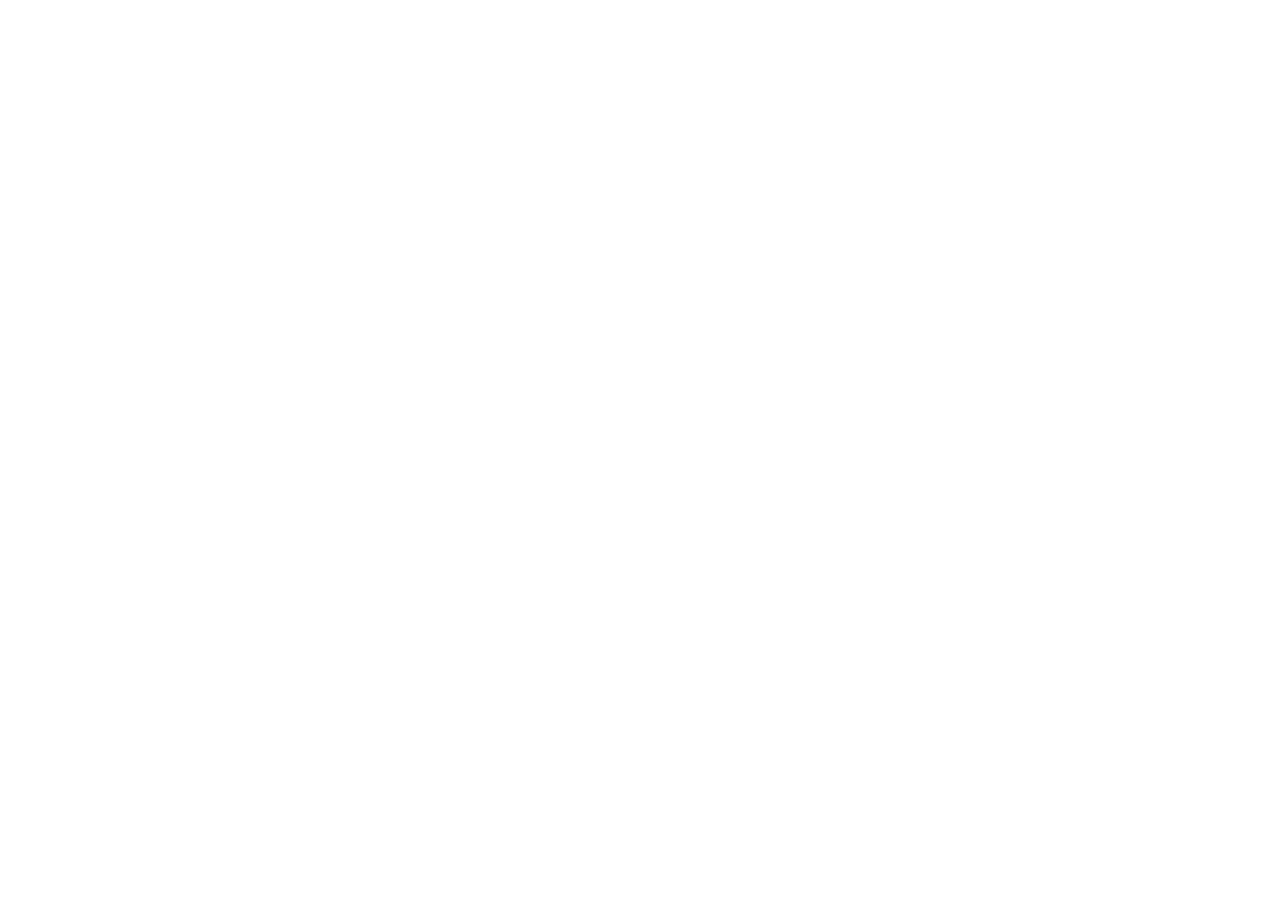
==== login.html @ c864e6f2 "初始化项目" ====
<!DOCTYPE html>
<html lang="en">

<head>
    <meta charset="UTF-8">
    <meta http-equiv="X-UA-Compatible" content="IE=edge">
    <meta name="viewport" content="width=device-width, initial-scale=1.0">
    <title>Document</title>
</head>

<body>

</body>

</html>
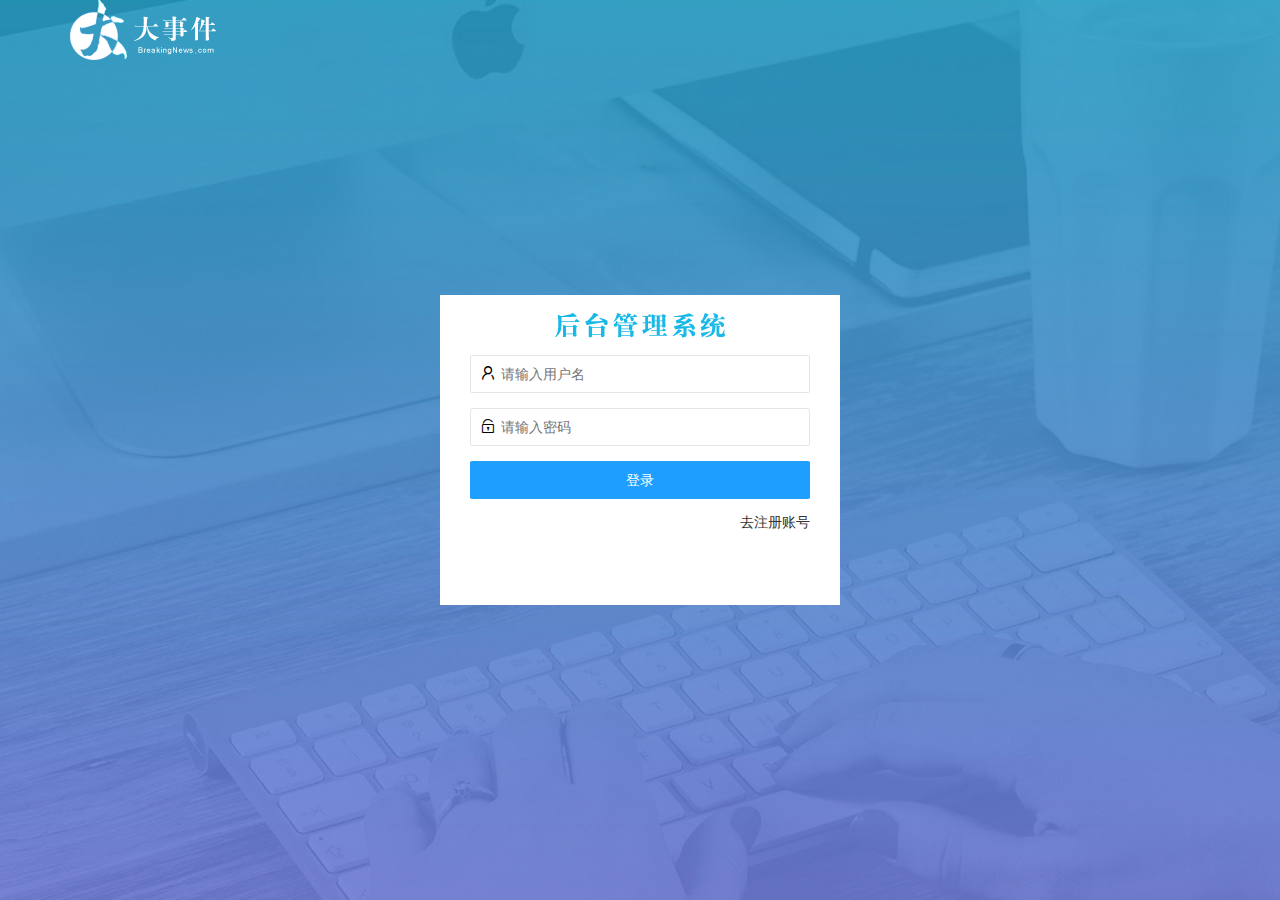
==== commit 35094e8b: "完成了登录和注册的开发" ====
--- a/login.html
+++ b/login.html
@@ -6,10 +6,82 @@
     <meta http-equiv="X-UA-Compatible" content="IE=edge">
     <meta name="viewport" content="width=device-width, initial-scale=1.0">
     <title>Document</title>
+
+    <link rel="stylesheet" href="/assets/lib/layui/css/layui.css">
+    <link rel="stylesheet" href="/assets/css/login.css">
 </head>
 
 <body>
+    <!-- logo区域开始 -->
+    <div class="layui-main">
+        <img src="/assets/images/logo.png" alt="">
+    </div>
+    <!-- logo区域结束 -->
+    <!-- 注册登录区域开始 -->
+    <div class="loginAndReg">
+        <div class="title-box"></div>
+        <!-- 登录的盒子 -->
+        <div class="login-box">
+            <form class="layui-form" id="form_login">
+                <!-- 用户名 -->
+                <div class="layui-form-item">
+                    <i class="layui-icon layui-icon-username"></i>
+                    <input type="text" name="username" required lay-verify="required" placeholder="请输入用户名" autocomplete="off" class="layui-input">
+                </div>
+                <!-- 密码 -->
+                <div class="layui-form-item">
+                    <i class="layui-icon layui-icon-password"></i>
+                    <input type="password" name="password" required lay-verify="required|pw" placeholder="请输入密码" autocomplete="off" class="layui-input">
+                </div>
+                <!-- 登录按钮 -->
+                <div class="layui-form-item">
 
+                    <button class="layui-btn layui-btn-fluid layui-btn-normal" lay-submit>登录</button>
+                </div>
+                <div class="layui-form-item links">
+                    <a href="javasript:;" id="link_reg">去注册账号</a>
+                </div>
+            </form>
+
+        </div>
+        <!-- 注册的盒子 -->
+        <div class="reg-box">
+            <form class="layui-form" id="form_reg">
+                <!-- 用户名 -->
+                <div class="layui-form-item">
+                    <i class="layui-icon layui-icon-username"></i>
+                    <input type="text" name="username" required lay-verify="required|username" placeholder="请输入用户名" autocomplete="off" class="layui-input">
+                </div>
+                <!-- 密码 -->
+                <div class="layui-form-item">
+                    <i class="layui-icon layui-icon-password"></i>
+                    <input type="password" name="password" required lay-verify="required|pw" placeholder="请输入密码" autocomplete="off" class="layui-input">
+                </div>
+                <!-- 确认密码 -->
+                <div class="layui-form-item">
+                    <i class="layui-icon layui-icon-password"></i>
+                    <input type="password" name="repassword" required lay-verify="required|pw|repw" placeholder="请再次输入密码" autocomplete="off" class="layui-input">
+                </div>
+                <!-- 注册按钮 -->
+                <div class="layui-form-item">
+
+                    <button class="layui-btn layui-btn-fluid layui-btn-normal" lay-submit>注册</button>
+                </div>
+                <div class="layui-form-item links">
+                    <a href="javasript:;" id="link_login">去登录</a>
+                </div>
+            </form>
+
+        </div>
+    </div>
+    <!-- 注册登录区域结束 -->
+    <!-- 导入layui的js文件 -->
+    <script src="/assets/lib/layui/layui.all.js"></script>
+    <!-- 导入jquery -->
+    <script src="/assets/lib/jquery.js"></script>
+    <!-- 导入自己的javasript -->
+    <script src="/assets/js/login.js"></script>
+    <script src="/assets/js/baseAPI.js"></script>
 </body>
 
 </html>--- a/assets/lib/layui/css/layui.css
+++ b/assets/lib/layui/css/layui.css
@@ -0,0 +1,2 @@
+/** layui-v2.5.5 MIT License By https://www.layui.com */
+ .layui-inline,img{display:inline-block;vertical-align:middle}h1,h2,h3,h4,h5,h6{font-weight:400}.layui-edge,.layui-header,.layui-inline,.layui-main{position:relative}.layui-body,.layui-edge,.layui-elip{overflow:hidden}.layui-btn,.layui-edge,.layui-inline,img{vertical-align:middle}.layui-btn,.layui-disabled,.layui-icon,.layui-unselect{-moz-user-select:none;-webkit-user-select:none;-ms-user-select:none}.layui-elip,.layui-form-checkbox span,.layui-form-pane .layui-form-label{text-overflow:ellipsis;white-space:nowrap}.layui-breadcrumb,.layui-tree-btnGroup{visibility:hidden}blockquote,body,button,dd,div,dl,dt,form,h1,h2,h3,h4,h5,h6,input,li,ol,p,pre,td,textarea,th,ul{margin:0;padding:0;-webkit-tap-highlight-color:rgba(0,0,0,0)}a:active,a:hover{outline:0}img{border:none}li{list-style:none}table{border-collapse:collapse;border-spacing:0}h4,h5,h6{font-size:100%}button,input,optgroup,option,select,textarea{font-family:inherit;font-size:inherit;font-style:inherit;font-weight:inherit;outline:0}pre{white-space:pre-wrap;white-space:-moz-pre-wrap;white-space:-pre-wrap;white-space:-o-pre-wrap;word-wrap:break-word}body{line-height:24px;font:14px Helvetica Neue,Helvetica,PingFang SC,Tahoma,Arial,sans-serif}hr{height:1px;margin:10px 0;border:0;clear:both}a{color:#333;text-decoration:none}a:hover{color:#777}a cite{font-style:normal;*cursor:pointer}.layui-border-box,.layui-border-box *{box-sizing:border-box}.layui-box,.layui-box *{box-sizing:content-box}.layui-clear{clear:both;*zoom:1}.layui-clear:after{content:'\20';clear:both;*zoom:1;display:block;height:0}.layui-inline{*display:inline;*zoom:1}.layui-edge{display:inline-block;width:0;height:0;border-width:6px;border-style:dashed;border-color:transparent}.layui-edge-top{top:-4px;border-bottom-color:#999;border-bottom-style:solid}.layui-edge-right{border-left-color:#999;border-left-style:solid}.layui-edge-bottom{top:2px;border-top-color:#999;border-top-style:solid}.layui-edge-left{border-right-color:#999;border-right-style:solid}.layui-disabled,.layui-disabled:hover{color:#d2d2d2!important;cursor:not-allowed!important}.layui-circle{border-radius:100%}.layui-show{display:block!important}.layui-hide{display:none!important}@font-face{font-family:layui-icon;src:url(../font/iconfont.eot?v=250);src:url(../font/iconfont.eot?v=250#iefix) format('embedded-opentype'),url(../font/iconfont.woff2?v=250) format('woff2'),url(../font/iconfont.woff?v=250) format('woff'),url(../font/iconfont.ttf?v=250) format('truetype'),url(../font/iconfont.svg?v=250#layui-icon) format('svg')}.layui-icon{font-family:layui-icon!important;font-size:16px;font-style:normal;-webkit-font-smoothing:antialiased;-moz-osx-font-smoothing:grayscale}.layui-icon-reply-fill:before{content:"\e611"}.layui-icon-set-fill:before{content:"\e614"}.layui-icon-menu-fill:before{content:"\e60f"}.layui-icon-search:before{content:"\e615"}.layui-icon-share:before{content:"\e641"}.layui-icon-set-sm:before{content:"\e620"}.layui-icon-engine:before{content:"\e628"}.layui-icon-close:before{content:"\1006"}.layui-icon-close-fill:before{content:"\1007"}.layui-icon-chart-screen:before{content:"\e629"}.layui-icon-star:before{content:"\e600"}.layui-icon-circle-dot:before{content:"\e617"}.layui-icon-chat:before{content:"\e606"}.layui-icon-release:before{content:"\e609"}.layui-icon-list:before{content:"\e60a"}.layui-icon-chart:before{content:"\e62c"}.layui-icon-ok-circle:before{content:"\1005"}.layui-icon-layim-theme:before{content:"\e61b"}.layui-icon-table:before{content:"\e62d"}.layui-icon-right:before{content:"\e602"}.layui-icon-left:before{content:"\e603"}.layui-icon-cart-simple:before{content:"\e698"}.layui-icon-face-cry:before{content:"\e69c"}.layui-icon-face-smile:before{content:"\e6af"}.layui-icon-survey:before{content:"\e6b2"}.layui-icon-tree:before{content:"\e62e"}.layui-icon-upload-circle:before{content:"\e62f"}.layui-icon-add-circle:before{content:"\e61f"}.layui-icon-download-circle:before{content:"\e601"}.layui-icon-templeate-1:before{content:"\e630"}.layui-icon-util:before{content:"\e631"}.layui-icon-face-surprised:before{content:"\e664"}.layui-icon-edit:before{content:"\e642"}.layui-icon-speaker:before{content:"\e645"}.layui-icon-down:before{content:"\e61a"}.layui-icon-file:before{content:"\e621"}.layui-icon-layouts:before{content:"\e632"}.layui-icon-rate-half:before{content:"\e6c9"}.layui-icon-add-circle-fine:before{content:"\e608"}.layui-icon-prev-circle:before{content:"\e633"}.layui-icon-read:before{content:"\e705"}.layui-icon-404:before{content:"\e61c"}.layui-icon-carousel:before{content:"\e634"}.layui-icon-help:before{content:"\e607"}.layui-icon-code-circle:before{content:"\e635"}.layui-icon-water:before{content:"\e636"}.layui-icon-username:before{content:"\e66f"}.layui-icon-find-fill:before{content:"\e670"}.layui-icon-about:before{content:"\e60b"}.layui-icon-location:before{content:"\e715"}.layui-icon-up:before{content:"\e619"}.layui-icon-pause:before{content:"\e651"}.layui-icon-date:before{content:"\e637"}.layui-icon-layim-uploadfile:before{content:"\e61d"}.layui-icon-delete:before{content:"\e640"}.layui-icon-play:before{content:"\e652"}.layui-icon-top:before{content:"\e604"}.layui-icon-friends:before{content:"\e612"}.layui-icon-refresh-3:before{content:"\e9aa"}.layui-icon-ok:before{content:"\e605"}.layui-icon-layer:before{content:"\e638"}.layui-icon-face-smile-fine:before{content:"\e60c"}.layui-icon-dollar:before{content:"\e659"}.layui-icon-group:before{content:"\e613"}.layui-icon-layim-download:before{content:"\e61e"}.layui-icon-picture-fine:before{content:"\e60d"}.layui-icon-link:before{content:"\e64c"}.layui-icon-diamond:before{content:"\e735"}.layui-icon-log:before{content:"\e60e"}.layui-icon-rate-solid:before{content:"\e67a"}.layui-icon-fonts-del:before{content:"\e64f"}.layui-icon-unlink:before{content:"\e64d"}.layui-icon-fonts-clear:before{content:"\e639"}.layui-icon-triangle-r:before{content:"\e623"}.layui-icon-circle:before{content:"\e63f"}.layui-icon-radio:before{content:"\e643"}.layui-icon-align-center:before{content:"\e647"}.layui-icon-align-right:before{content:"\e648"}.layui-icon-align-left:before{content:"\e649"}.layui-icon-loading-1:before{content:"\e63e"}.layui-icon-return:before{content:"\e65c"}.layui-icon-fonts-strong:before{content:"\e62b"}.layui-icon-upload:before{content:"\e67c"}.layui-icon-dialogue:before{content:"\e63a"}.layui-icon-video:before{content:"\e6ed"}.layui-icon-headset:before{content:"\e6fc"}.layui-icon-cellphone-fine:before{content:"\e63b"}.layui-icon-add-1:before{content:"\e654"}.layui-icon-face-smile-b:before{content:"\e650"}.layui-icon-fonts-html:before{content:"\e64b"}.layui-icon-form:before{content:"\e63c"}.layui-icon-cart:before{content:"\e657"}.layui-icon-camera-fill:before{content:"\e65d"}.layui-icon-tabs:before{content:"\e62a"}.layui-icon-fonts-code:before{content:"\e64e"}.layui-icon-fire:before{content:"\e756"}.layui-icon-set:before{content:"\e716"}.layui-icon-fonts-u:before{content:"\e646"}.layui-icon-triangle-d:before{content:"\e625"}.layui-icon-tips:before{content:"\e702"}.layui-icon-picture:before{content:"\e64a"}.layui-icon-more-vertical:before{content:"\e671"}.layui-icon-flag:before{content:"\e66c"}.layui-icon-loading:before{content:"\e63d"}.layui-icon-fonts-i:before{content:"\e644"}.layui-icon-refresh-1:before{content:"\e666"}.layui-icon-rmb:before{content:"\e65e"}.layui-icon-home:before{content:"\e68e"}.layui-icon-user:before{content:"\e770"}.layui-icon-notice:before{content:"\e667"}.layui-icon-login-weibo:before{content:"\e675"}.layui-icon-voice:before{content:"\e688"}.layui-icon-upload-drag:before{content:"\e681"}.layui-icon-login-qq:before{content:"\e676"}.layui-icon-snowflake:before{content:"\e6b1"}.layui-icon-file-b:before{content:"\e655"}.layui-icon-template:before{content:"\e663"}.layui-icon-auz:before{content:"\e672"}.layui-icon-console:before{content:"\e665"}.layui-icon-app:before{content:"\e653"}.layui-icon-prev:before{content:"\e65a"}.layui-icon-website:before{content:"\e7ae"}.layui-icon-next:before{content:"\e65b"}.layui-icon-component:before{content:"\e857"}.layui-icon-more:before{content:"\e65f"}.layui-icon-login-wechat:before{content:"\e677"}.layui-icon-shrink-right:before{content:"\e668"}.layui-icon-spread-left:before{content:"\e66b"}.layui-icon-camera:before{content:"\e660"}.layui-icon-note:before{content:"\e66e"}.layui-icon-refresh:before{content:"\e669"}.layui-icon-female:before{content:"\e661"}.layui-icon-male:before{content:"\e662"}.layui-icon-password:before{content:"\e673"}.layui-icon-senior:before{content:"\e674"}.layui-icon-theme:before{content:"\e66a"}.layui-icon-tread:before{content:"\e6c5"}.layui-icon-praise:before{content:"\e6c6"}.layui-icon-star-fill:before{content:"\e658"}.layui-icon-rate:before{content:"\e67b"}.layui-icon-template-1:before{content:"\e656"}.layui-icon-vercode:before{content:"\e679"}.layui-icon-cellphone:before{content:"\e678"}.layui-icon-screen-full:before{content:"\e622"}.layui-icon-screen-restore:before{content:"\e758"}.layui-icon-cols:before{content:"\e610"}.layui-icon-export:before{content:"\e67d"}.layui-icon-print:before{content:"\e66d"}.layui-icon-slider:before{content:"\e714"}.layui-icon-addition:before{content:"\e624"}.layui-icon-subtraction:before{content:"\e67e"}.layui-icon-service:before{content:"\e626"}.layui-icon-transfer:before{content:"\e691"}.layui-main{width:1140px;margin:0 auto}.layui-header{z-index:1000;height:60px}.layui-header a:hover{transition:all .5s;-webkit-transition:all .5s}.layui-side{position:fixed;left:0;top:0;bottom:0;z-index:999;width:200px;overflow-x:hidden}.layui-side-scroll{position:relative;width:220px;height:100%;overflow-x:hidden}.layui-body{position:absolute;left:200px;right:0;top:0;bottom:0;z-index:998;width:auto;overflow-y:auto;box-sizing:border-box}.layui-layout-body{overflow:hidden}.layui-layout-admin .layui-header{background-color:#23262E}.layui-layout-admin .layui-side{top:60px;width:200px;overflow-x:hidden}.layui-layout-admin .layui-body{position:fixed;top:60px;bottom:44px}.layui-layout-admin .layui-main{width:auto;margin:0 15px}.layui-layout-admin .layui-footer{position:fixed;left:200px;right:0;bottom:0;height:44px;line-height:44px;padding:0 15px;background-color:#eee}.layui-layout-admin .layui-logo{position:absolute;left:0;top:0;width:200px;height:100%;line-height:60px;text-align:center;color:#009688;font-size:16px}.layui-layout-admin .layui-header .layui-nav{background:0 0}.layui-layout-left{position:absolute!important;left:200px;top:0}.layui-layout-right{position:absolute!important;right:0;top:0}.layui-container{position:relative;margin:0 auto;padding:0 15px;box-sizing:border-box}.layui-fluid{position:relative;margin:0 auto;padding:0 15px}.layui-row:after,.layui-row:before{content:'';display:block;clear:both}.layui-col-lg1,.layui-col-lg10,.layui-col-lg11,.layui-col-lg12,.layui-col-lg2,.layui-col-lg3,.layui-col-lg4,.layui-col-lg5,.layui-col-lg6,.layui-col-lg7,.layui-col-lg8,.layui-col-lg9,.layui-col-md1,.layui-col-md10,.layui-col-md11,.layui-col-md12,.layui-col-md2,.layui-col-md3,.layui-col-md4,.layui-col-md5,.layui-col-md6,.layui-col-md7,.layui-col-md8,.layui-col-md9,.layui-col-sm1,.layui-col-sm10,.layui-col-sm11,.layui-col-sm12,.layui-col-sm2,.layui-col-sm3,.layui-col-sm4,.layui-col-sm5,.layui-col-sm6,.layui-col-sm7,.layui-col-sm8,.layui-col-sm9,.layui-col-xs1,.layui-col-xs10,.layui-col-xs11,.layui-col-xs12,.layui-col-xs2,.layui-col-xs3,.layui-col-xs4,.layui-col-xs5,.layui-col-xs6,.layui-col-xs7,.layui-col-xs8,.layui-col-xs9{position:relative;display:block;box-sizing:border-box}.layui-col-xs1,.layui-col-xs10,.layui-col-xs11,.layui-col-xs12,.layui-col-xs2,.layui-col-xs3,.layui-col-xs4,.layui-col-xs5,.layui-col-xs6,.layui-col-xs7,.layui-col-xs8,.layui-col-xs9{float:left}.layui-col-xs1{width:8.33333333%}.layui-col-xs2{width:16.66666667%}.layui-col-xs3{width:25%}.layui-col-xs4{width:33.33333333%}.layui-col-xs5{width:41.66666667%}.layui-col-xs6{width:50%}.layui-col-xs7{width:58.33333333%}.layui-col-xs8{width:66.66666667%}.layui-col-xs9{width:75%}.layui-col-xs10{width:83.33333333%}.layui-col-xs11{width:91.66666667%}.layui-col-xs12{width:100%}.layui-col-xs-offset1{margin-left:8.33333333%}.layui-col-xs-offset2{margin-left:16.66666667%}.layui-col-xs-offset3{margin-left:25%}.layui-col-xs-offset4{margin-left:33.33333333%}.layui-col-xs-offset5{margin-left:41.66666667%}.layui-col-xs-offset6{margin-left:50%}.layui-col-xs-offset7{margin-left:58.33333333%}.layui-col-xs-offset8{margin-left:66.66666667%}.layui-col-xs-offset9{margin-left:75%}.layui-col-xs-offset10{margin-left:83.33333333%}.layui-col-xs-offset11{margin-left:91.66666667%}.layui-col-xs-offset12{margin-left:100%}@media screen and (max-width:768px){.layui-hide-xs{display:none!important}.layui-show-xs-block{display:block!important}.layui-show-xs-inline{display:inline!important}.layui-show-xs-inline-block{display:inline-block!important}}@media screen and (min-width:768px){.layui-container{width:750px}.layui-hide-sm{display:none!important}.layui-show-sm-block{display:block!important}.layui-show-sm-inline{display:inline!important}.layui-show-sm-inline-block{display:inline-block!important}.layui-col-sm1,.layui-col-sm10,.layui-col-sm11,.layui-col-sm12,.layui-col-sm2,.layui-col-sm3,.layui-col-sm4,.layui-col-sm5,.layui-col-sm6,.layui-col-sm7,.layui-col-sm8,.layui-col-sm9{float:left}.layui-col-sm1{width:8.33333333%}.layui-col-sm2{width:16.66666667%}.layui-col-sm3{width:25%}.layui-col-sm4{width:33.33333333%}.layui-col-sm5{width:41.66666667%}.layui-col-sm6{width:50%}.layui-col-sm7{width:58.33333333%}.layui-col-sm8{width:66.66666667%}.layui-col-sm9{width:75%}.layui-col-sm10{width:83.33333333%}.layui-col-sm11{width:91.66666667%}.layui-col-sm12{width:100%}.layui-col-sm-offset1{margin-left:8.33333333%}.layui-col-sm-offset2{margin-left:16.66666667%}.layui-col-sm-offset3{margin-left:25%}.layui-col-sm-offset4{margin-left:33.33333333%}.layui-col-sm-offset5{margin-left:41.66666667%}.layui-col-sm-offset6{margin-left:50%}.layui-col-sm-offset7{margin-left:58.33333333%}.layui-col-sm-offset8{margin-left:66.66666667%}.layui-col-sm-offset9{margin-left:75%}.layui-col-sm-offset10{margin-left:83.33333333%}.layui-col-sm-offset11{margin-left:91.66666667%}.layui-col-sm-offset12{margin-left:100%}}@media screen and (min-width:992px){.layui-container{width:970px}.layui-hide-md{display:none!important}.layui-show-md-block{display:block!important}.layui-show-md-inline{display:inline!important}.layui-show-md-inline-block{display:inline-block!important}.layui-col-md1,.layui-col-md10,.layui-col-md11,.layui-col-md12,.layui-col-md2,.layui-col-md3,.layui-col-md4,.layui-col-md5,.layui-col-md6,.layui-col-md7,.layui-col-md8,.layui-col-md9{float:left}.layui-col-md1{width:8.33333333%}.layui-col-md2{width:16.66666667%}.layui-col-md3{width:25%}.layui-col-md4{width:33.33333333%}.layui-col-md5{width:41.66666667%}.layui-col-md6{width:50%}.layui-col-md7{width:58.33333333%}.layui-col-md8{width:66.66666667%}.layui-col-md9{width:75%}.layui-col-md10{width:83.33333333%}.layui-col-md11{width:91.66666667%}.layui-col-md12{width:100%}.layui-col-md-offset1{margin-left:8.33333333%}.layui-col-md-offset2{margin-left:16.66666667%}.layui-col-md-offset3{margin-left:25%}.layui-col-md-offset4{margin-left:33.33333333%}.layui-col-md-offset5{margin-left:41.66666667%}.layui-col-md-offset6{margin-left:50%}.layui-col-md-offset7{margin-left:58.33333333%}.layui-col-md-offset8{margin-left:66.66666667%}.layui-col-md-offset9{margin-left:75%}.layui-col-md-offset10{margin-left:83.33333333%}.layui-col-md-offset11{margin-left:91.66666667%}.layui-col-md-offset12{margin-left:100%}}@media screen and (min-width:1200px){.layui-container{width:1170px}.layui-hide-lg{display:none!important}.layui-show-lg-block{display:block!important}.layui-show-lg-inline{display:inline!important}.layui-show-lg-inline-block{display:inline-block!important}.layui-col-lg1,.layui-col-lg10,.layui-col-lg11,.layui-col-lg12,.layui-col-lg2,.layui-col-lg3,.layui-col-lg4,.layui-col-lg5,.layui-col-lg6,.layui-col-lg7,.layui-col-lg8,.layui-col-lg9{float:left}.layui-col-lg1{width:8.33333333%}.layui-col-lg2{width:16.66666667%}.layui-col-lg3{width:25%}.layui-col-lg4{width:33.33333333%}.layui-col-lg5{width:41.66666667%}.layui-col-lg6{width:50%}.layui-col-lg7{width:58.33333333%}.layui-col-lg8{width:66.66666667%}.layui-col-lg9{width:75%}.layui-col-lg10{width:83.33333333%}.layui-col-lg11{width:91.66666667%}.layui-col-lg12{width:100%}.layui-col-lg-offset1{margin-left:8.33333333%}.layui-col-lg-offset2{margin-left:16.66666667%}.layui-col-lg-offset3{margin-left:25%}.layui-col-lg-offset4{margin-left:33.33333333%}.layui-col-lg-offset5{margin-left:41.66666667%}.layui-col-lg-offset6{margin-left:50%}.layui-col-lg-offset7{margin-left:58.33333333%}.layui-col-lg-offset8{margin-left:66.66666667%}.layui-col-lg-offset9{margin-left:75%}.layui-col-lg-offset10{margin-left:83.33333333%}.layui-col-lg-offset11{margin-left:91.66666667%}.layui-col-lg-offset12{margin-left:100%}}.layui-col-space1{margin:-.5px}.layui-col-space1>*{padding:.5px}.layui-col-space3{margin:-1.5px}.layui-col-space3>*{padding:1.5px}.layui-col-space5{margin:-2.5px}.layui-col-space5>*{padding:2.5px}.layui-col-space8{margin:-3.5px}.layui-col-space8>*{padding:3.5px}.layui-col-space10{margin:-5px}.layui-col-space10>*{padding:5px}.layui-col-space12{margin:-6px}.layui-col-space12>*{padding:6px}.layui-col-space15{margin:-7.5px}.layui-col-space15>*{padding:7.5px}.layui-col-space18{margin:-9px}.layui-col-space18>*{padding:9px}.layui-col-space20{margin:-10px}.layui-col-space20>*{padding:10px}.layui-col-space22{margin:-11px}.layui-col-space22>*{padding:11px}.layui-col-space25{margin:-12.5px}.layui-col-space25>*{padding:12.5px}.layui-col-space30{margin:-15px}.layui-col-space30>*{padding:15px}.layui-btn,.layui-input,.layui-select,.layui-textarea,.layui-upload-button{outline:0;-webkit-appearance:none;transition:all .3s;-webkit-transition:all .3s;box-sizing:border-box}.layui-elem-quote{margin-bottom:10px;padding:15px;line-height:22px;border-left:5px solid #009688;border-radius:0 2px 2px 0;background-color:#f2f2f2}.layui-quote-nm{border-style:solid;border-width:1px 1px 1px 5px;background:0 0}.layui-elem-field{margin-bottom:10px;padding:0;border-width:1px;border-style:solid}.layui-elem-field legend{margin-left:20px;padding:0 10px;font-size:20px;font-weight:300}.layui-field-title{margin:10px 0 20px;border-width:1px 0 0}.layui-field-box{padding:10px 15px}.layui-field-title .layui-field-box{padding:10px 0}.layui-progress{position:relative;height:6px;border-radius:20px;background-color:#e2e2e2}.layui-progress-bar{position:absolute;left:0;top:0;width:0;max-width:100%;height:6px;border-radius:20px;text-align:right;background-color:#5FB878;transition:all .3s;-webkit-transition:all .3s}.layui-progress-big,.layui-progress-big .layui-progress-bar{height:18px;line-height:18px}.layui-progress-text{position:relative;top:-20px;line-height:18px;font-size:12px;color:#666}.layui-progress-big .layui-progress-text{position:static;padding:0 10px;color:#fff}.layui-collapse{border-width:1px;border-style:solid;border-radius:2px}.layui-colla-content,.layui-colla-item{border-top-width:1px;border-top-style:solid}.layui-colla-item:first-child{border-top:none}.layui-colla-title{position:relative;height:42px;line-height:42px;padding:0 15px 0 35px;color:#333;background-color:#f2f2f2;cursor:pointer;font-size:14px;overflow:hidden}.layui-colla-content{display:none;padding:10px 15px;line-height:22px;color:#666}.layui-colla-icon{position:absolute;left:15px;top:0;font-size:14px}.layui-card{margin-bottom:15px;border-radius:2px;background-color:#fff;box-shadow:0 1px 2px 0 rgba(0,0,0,.05)}.layui-card:last-child{margin-bottom:0}.layui-card-header{position:relative;height:42px;line-height:42px;padding:0 15px;border-bottom:1px solid #f6f6f6;color:#333;border-radius:2px 2px 0 0;font-size:14px}.layui-bg-black,.layui-bg-blue,.layui-bg-cyan,.layui-bg-green,.layui-bg-orange,.layui-bg-red{color:#fff!important}.layui-card-body{position:relative;padding:10px 15px;line-height:24px}.layui-card-body[pad15]{padding:15px}.layui-card-body[pad20]{padding:20px}.layui-card-body .layui-table{margin:5px 0}.layui-card .layui-tab{margin:0}.layui-panel-window{position:relative;padding:15px;border-radius:0;border-top:5px solid #E6E6E6;background-color:#fff}.layui-auxiliar-moving{position:fixed;left:0;right:0;top:0;bottom:0;width:100%;height:100%;background:0 0;z-index:9999999999}.layui-form-label,.layui-form-mid,.layui-form-select,.layui-input-block,.layui-input-inline,.layui-textarea{position:relative}.layui-bg-red{background-color:#FF5722!important}.layui-bg-orange{background-color:#FFB800!important}.layui-bg-green{background-color:#009688!important}.layui-bg-cyan{background-color:#2F4056!important}.layui-bg-blue{background-color:#1E9FFF!important}.layui-bg-black{background-color:#393D49!important}.layui-bg-gray{background-color:#eee!important;color:#666!important}.layui-badge-rim,.layui-colla-content,.layui-colla-item,.layui-collapse,.layui-elem-field,.layui-form-pane .layui-form-item[pane],.layui-form-pane .layui-form-label,.layui-input,.layui-layedit,.layui-layedit-tool,.layui-quote-nm,.layui-select,.layui-tab-bar,.layui-tab-card,.layui-tab-title,.layui-tab-title .layui-this:after,.layui-textarea{border-color:#e6e6e6}.layui-timeline-item:before,hr{background-color:#e6e6e6}.layui-text{line-height:22px;font-size:14px;color:#666}.layui-text h1,.layui-text h2,.layui-text h3{font-weight:500;color:#333}.layui-text h1{font-size:30px}.layui-text h2{font-size:24px}.layui-text h3{font-size:18px}.layui-text a:not(.layui-btn){color:#01AAED}.layui-text a:not(.layui-btn):hover{text-decoration:underline}.layui-text ul{padding:5px 0 5px 15px}.layui-text ul li{margin-top:5px;list-style-type:disc}.layui-text em,.layui-word-aux{color:#999!important;padding:0 5px!important}.layui-btn{display:inline-block;height:38px;line-height:38px;padding:0 18px;background-color:#009688;color:#fff;white-space:nowrap;text-align:center;font-size:14px;border:none;border-radius:2px;cursor:pointer}.layui-btn:hover{opacity:.8;filter:alpha(opacity=80);color:#fff}.layui-btn:active{opacity:1;filter:alpha(opacity=100)}.layui-btn+.layui-btn{margin-left:10px}.layui-btn-container{font-size:0}.layui-btn-container .layui-btn{margin-right:10px;margin-bottom:10px}.layui-btn-container .layui-btn+.layui-btn{margin-left:0}.layui-table .layui-btn-container .layui-btn{margin-bottom:9px}.layui-btn-radius{border-radius:100px}.layui-btn .layui-icon{margin-right:3px;font-size:18px;vertical-align:bottom;vertical-align:middle\9}.layui-btn-primary{border:1px solid #C9C9C9;background-color:#fff;color:#555}.layui-btn-primary:hover{border-color:#009688;color:#333}.layui-btn-normal{background-color:#1E9FFF}.layui-btn-warm{background-color:#FFB800}.layui-btn-danger{background-color:#FF5722}.layui-btn-checked{background-color:#5FB878}.layui-btn-disabled,.layui-btn-disabled:active,.layui-btn-disabled:hover{border:1px solid #e6e6e6;background-color:#FBFBFB;color:#C9C9C9;cursor:not-allowed;opacity:1}.layui-btn-lg{height:44px;line-height:44px;padding:0 25px;font-size:16px}.layui-btn-sm{height:30px;line-height:30px;padding:0 10px;font-size:12px}.layui-btn-sm i{font-size:16px!important}.layui-btn-xs{height:22px;line-height:22px;padding:0 5px;font-size:12px}.layui-btn-xs i{font-size:14px!important}.layui-btn-group{display:inline-block;vertical-align:middle;font-size:0}.layui-btn-group .layui-btn{margin-left:0!important;margin-right:0!important;border-left:1px solid rgba(255,255,255,.5);border-radius:0}.layui-btn-group .layui-btn-primary{border-left:none}.layui-btn-group .layui-btn-primary:hover{border-color:#C9C9C9;color:#009688}.layui-btn-group .layui-btn:first-child{border-left:none;border-radius:2px 0 0 2px}.layui-btn-group .layui-btn-primary:first-child{border-left:1px solid #c9c9c9}.layui-btn-group .layui-btn:last-child{border-radius:0 2px 2px 0}.layui-btn-group .layui-btn+.layui-btn{margin-left:0}.layui-btn-group+.layui-btn-group{margin-left:10px}.layui-btn-fluid{width:100%}.layui-input,.layui-select,.layui-textarea{height:38px;line-height:1.3;line-height:38px\9;border-width:1px;border-style:solid;background-color:#fff;border-radius:2px}.layui-input::-webkit-input-placeholder,.layui-select::-webkit-input-placeholder,.layui-textarea::-webkit-input-placeholder{line-height:1.3}.layui-input,.layui-textarea{display:block;width:100%;padding-left:10px}.layui-input:hover,.layui-textarea:hover{border-color:#D2D2D2!important}.layui-input:focus,.layui-textarea:focus{border-color:#C9C9C9!important}.layui-textarea{min-height:100px;height:auto;line-height:20px;padding:6px 10px;resize:vertical}.layui-select{padding:0 10px}.layui-form input[type=checkbox],.layui-form input[type=radio],.layui-form select{display:none}.layui-form [lay-ignore]{display:initial}.layui-form-item{margin-bottom:15px;clear:both;*zoom:1}.layui-form-item:after{content:'\20';clear:both;*zoom:1;display:block;height:0}.layui-form-label{float:left;display:block;padding:9px 15px;width:80px;font-weight:400;line-height:20px;text-align:right}.layui-form-label-col{display:block;float:none;padding:9px 0;line-height:20px;text-align:left}.layui-form-item .layui-inline{margin-bottom:5px;margin-right:10px}.layui-input-block{margin-left:110px;min-height:36px}.layui-input-inline{display:inline-block;vertical-align:middle}.layui-form-item .layui-input-inline{float:left;width:190px;margin-right:10px}.layui-form-text .layui-input-inline{width:auto}.layui-form-mid{float:left;display:block;padding:9px 0!important;line-height:20px;margin-right:10px}.layui-form-danger+.layui-form-select .layui-input,.layui-form-danger:focus{border-color:#FF5722!important}.layui-form-select .layui-input{padding-right:30px;cursor:pointer}.layui-form-select .layui-edge{position:absolute;right:10px;top:50%;margin-top:-3px;cursor:pointer;border-width:6px;border-top-color:#c2c2c2;border-top-style:solid;transition:all .3s;-webkit-transition:all .3s}.layui-form-select dl{display:none;position:absolute;left:0;top:42px;padding:5px 0;z-index:899;min-width:100%;border:1px solid #d2d2d2;max-height:300px;overflow-y:auto;background-color:#fff;border-radius:2px;box-shadow:0 2px 4px rgba(0,0,0,.12);box-sizing:border-box}.layui-form-select dl dd,.layui-form-select dl dt{padding:0 10px;line-height:36px;white-space:nowrap;overflow:hidden;text-overflow:ellipsis}.layui-form-select dl dt{font-size:12px;color:#999}.layui-form-select dl dd{cursor:pointer}.layui-form-select dl dd:hover{background-color:#f2f2f2;-webkit-transition:.5s all;transition:.5s all}.layui-form-select .layui-select-group dd{padding-left:20px}.layui-form-select dl dd.layui-select-tips{padding-left:10px!important;color:#999}.layui-form-select dl dd.layui-this{background-color:#5FB878;color:#fff}.layui-form-checkbox,.layui-form-select dl dd.layui-disabled{background-color:#fff}.layui-form-selected dl{display:block}.layui-form-checkbox,.layui-form-checkbox *,.layui-form-switch{display:inline-block;vertical-align:middle}.layui-form-selected .layui-edge{margin-top:-9px;-webkit-transform:rotate(180deg);transform:rotate(180deg);margin-top:-3px\9}:root .layui-form-selected .layui-edge{margin-top:-9px\0/IE9}.layui-form-selectup dl{top:auto;bottom:42px}.layui-select-none{margin:5px 0;text-align:center;color:#999}.layui-select-disabled .layui-disabled{border-color:#eee!important}.layui-select-disabled .layui-edge{border-top-color:#d2d2d2}.layui-form-checkbox{position:relative;height:30px;line-height:30px;margin-right:10px;padding-right:30px;cursor:pointer;font-size:0;-webkit-transition:.1s linear;transition:.1s linear;box-sizing:border-box}.layui-form-checkbox span{padding:0 10px;height:100%;font-size:14px;border-radius:2px 0 0 2px;background-color:#d2d2d2;color:#fff;overflow:hidden}.layui-form-checkbox:hover span{background-color:#c2c2c2}.layui-form-checkbox i{position:absolute;right:0;top:0;width:30px;height:28px;border:1px solid #d2d2d2;border-left:none;border-radius:0 2px 2px 0;color:#fff;font-size:20px;text-align:center}.layui-form-checkbox:hover i{border-color:#c2c2c2;color:#c2c2c2}.layui-form-checked,.layui-form-checked:hover{border-color:#5FB878}.layui-form-checked span,.layui-form-checked:hover span{background-color:#5FB878}.layui-form-checked i,.layui-form-checked:hover i{color:#5FB878}.layui-form-item .layui-form-checkbox{margin-top:4px}.layui-form-checkbox[lay-skin=primary]{height:auto!important;line-height:normal!important;min-width:18px;min-height:18px;border:none!important;margin-right:0;padding-left:28px;padding-right:0;background:0 0}.layui-form-checkbox[lay-skin=primary] span{padding-left:0;padding-right:15px;line-height:18px;background:0 0;color:#666}.layui-form-checkbox[lay-skin=primary] i{right:auto;left:0;width:16px;height:16px;line-height:16px;border:1px solid #d2d2d2;font-size:12px;border-radius:2px;background-color:#fff;-webkit-transition:.1s linear;transition:.1s linear}.layui-form-checkbox[lay-skin=primary]:hover i{border-color:#5FB878;color:#fff}.layui-form-checked[lay-skin=primary] i{border-color:#5FB878!important;background-color:#5FB878;color:#fff}.layui-checkbox-disbaled[lay-skin=primary] span{background:0 0!important;color:#c2c2c2}.layui-checkbox-disbaled[lay-skin=primary]:hover i{border-color:#d2d2d2}.layui-form-item .layui-form-checkbox[lay-skin=primary]{margin-top:10px}.layui-form-switch{position:relative;height:22px;line-height:22px;min-width:35px;padding:0 5px;margin-top:8px;border:1px solid #d2d2d2;border-radius:20px;cursor:pointer;background-color:#fff;-webkit-transition:.1s linear;transition:.1s linear}.layui-form-switch i{position:absolute;left:5px;top:3px;width:16px;height:16px;border-radius:20px;background-color:#d2d2d2;-webkit-transition:.1s linear;transition:.1s linear}.layui-form-switch em{position:relative;top:0;width:25px;margin-left:21px;padding:0!important;text-align:center!important;color:#999!important;font-style:normal!important;font-size:12px}.layui-form-onswitch{border-color:#5FB878;background-color:#5FB878}.layui-checkbox-disbaled,.layui-checkbox-disbaled i{border-color:#e2e2e2!important}.layui-form-onswitch i{left:100%;margin-left:-21px;background-color:#fff}.layui-form-onswitch em{margin-left:5px;margin-right:21px;color:#fff!important}.layui-checkbox-disbaled span{background-color:#e2e2e2!important}.layui-checkbox-disbaled:hover i{color:#fff!important}[lay-radio]{display:none}.layui-form-radio,.layui-form-radio *{display:inline-block;vertical-align:middle}.layui-form-radio{line-height:28px;margin:6px 10px 0 0;padding-right:10px;cursor:pointer;font-size:0}.layui-form-radio *{font-size:14px}.layui-form-radio>i{margin-right:8px;font-size:22px;color:#c2c2c2}.layui-form-radio>i:hover,.layui-form-radioed>i{color:#5FB878}.layui-radio-disbaled>i{color:#e2e2e2!important}.layui-form-pane .layui-form-label{width:110px;padding:8px 15px;height:38px;line-height:20px;border-width:1px;border-style:solid;border-radius:2px 0 0 2px;text-align:center;background-color:#FBFBFB;overflow:hidden;box-sizing:border-box}.layui-form-pane .layui-input-inline{margin-left:-1px}.layui-form-pane .layui-input-block{margin-left:110px;left:-1px}.layui-form-pane .layui-input{border-radius:0 2px 2px 0}.layui-form-pane .layui-form-text .layui-form-label{float:none;width:100%;border-radius:2px;box-sizing:border-box;text-align:left}.layui-form-pane .layui-form-text .layui-input-inline{display:block;margin:0;top:-1px;clear:both}.layui-form-pane .layui-form-text .layui-input-block{margin:0;left:0;top:-1px}.layui-form-pane .layui-form-text .layui-textarea{min-height:100px;border-radius:0 0 2px 2px}.layui-form-pane .layui-form-checkbox{margin:4px 0 4px 10px}.layui-form-pane .layui-form-radio,.layui-form-pane .layui-form-switch{margin-top:6px;margin-left:10px}.layui-form-pane .layui-form-item[pane]{position:relative;border-width:1px;border-style:solid}.layui-form-pane .layui-form-item[pane] .layui-form-label{position:absolute;left:0;top:0;height:100%;border-width:0 1px 0 0}.layui-form-pane .layui-form-item[pane] .layui-input-inline{margin-left:110px}@media screen and (max-width:450px){.layui-form-item .layui-form-label{text-overflow:ellipsis;overflow:hidden;white-space:nowrap}.layui-form-item .layui-inline{display:block;margin-right:0;margin-bottom:20px;clear:both}.layui-form-item .layui-inline:after{content:'\20';clear:both;display:block;height:0}.layui-form-item .layui-input-inline{display:block;float:none;left:-3px;width:auto;margin:0 0 10px 112px}.layui-form-item .layui-input-inline+.layui-form-mid{margin-left:110px;top:-5px;padding:0}.layui-form-item .layui-form-checkbox{margin-right:5px;margin-bottom:5px}}.layui-layedit{border-width:1px;border-style:solid;border-radius:2px}.layui-layedit-tool{padding:3px 5px;border-bottom-width:1px;border-bottom-style:solid;font-size:0}.layedit-tool-fixed{position:fixed;top:0;border-top:1px solid #e2e2e2}.layui-layedit-tool .layedit-tool-mid,.layui-layedit-tool .layui-icon{display:inline-block;vertical-align:middle;text-align:center;font-size:14px}.layui-layedit-tool .layui-icon{position:relative;width:32px;height:30px;line-height:30px;margin:3px 5px;color:#777;cursor:pointer;border-radius:2px}.layui-layedit-tool .layui-icon:hover{color:#393D49}.layui-layedit-tool .layui-icon:active{color:#000}.layui-layedit-tool .layedit-tool-active{background-color:#e2e2e2;color:#000}.layui-layedit-tool .layui-disabled,.layui-layedit-tool .layui-disabled:hover{color:#d2d2d2;cursor:not-allowed}.layui-layedit-tool .layedit-tool-mid{width:1px;height:18px;margin:0 10px;background-color:#d2d2d2}.layedit-tool-html{width:50px!important;font-size:30px!important}.layedit-tool-b,.layedit-tool-code,.layedit-tool-help{font-size:16px!important}.layedit-tool-d,.layedit-tool-face,.layedit-tool-image,.layedit-tool-unlink{font-size:18px!important}.layedit-tool-image input{position:absolute;font-size:0;left:0;top:0;width:100%;height:100%;opacity:.01;filter:Alpha(opacity=1);cursor:pointer}.layui-layedit-iframe iframe{display:block;width:100%}#LAY_layedit_code{overflow:hidden}.layui-laypage{display:inline-block;*display:inline;*zoom:1;vertical-align:middle;margin:10px 0;font-size:0}.layui-laypage>a:first-child,.layui-laypage>a:first-child em{border-radius:2px 0 0 2px}.layui-laypage>a:last-child,.layui-laypage>a:last-child em{border-radius:0 2px 2px 0}.layui-laypage>:first-child{margin-left:0!important}.layui-laypage>:last-child{margin-right:0!important}.layui-laypage a,.layui-laypage button,.layui-laypage input,.layui-laypage select,.layui-laypage span{border:1px solid #e2e2e2}.layui-laypage a,.layui-laypage span{display:inline-block;*display:inline;*zoom:1;vertical-align:middle;padding:0 15px;height:28px;line-height:28px;margin:0 -1px 5px 0;background-color:#fff;color:#333;font-size:12px}.layui-flow-more a *,.layui-laypage input,.layui-table-view select[lay-ignore]{display:inline-block}.layui-laypage a:hover{color:#009688}.layui-laypage em{font-style:normal}.layui-laypage .layui-laypage-spr{color:#999;font-weight:700}.layui-laypage a{text-decoration:none}.layui-laypage .layui-laypage-curr{position:relative}.layui-laypage .layui-laypage-curr em{position:relative;color:#fff}.layui-laypage .layui-laypage-curr .layui-laypage-em{position:absolute;left:-1px;top:-1px;padding:1px;width:100%;height:100%;background-color:#009688}.layui-laypage-em{border-radius:2px}.layui-laypage-next em,.layui-laypage-prev em{font-family:Sim sun;font-size:16px}.layui-laypage .layui-laypage-count,.layui-laypage .layui-laypage-limits,.layui-laypage .layui-laypage-refresh,.layui-laypage .layui-laypage-skip{margin-left:10px;margin-right:10px;padding:0;border:none}.layui-laypage .layui-laypage-limits,.layui-laypage .layui-laypage-refresh{vertical-align:top}.layui-laypage .layui-laypage-refresh i{font-size:18px;cursor:pointer}.layui-laypage select{height:22px;padding:3px;border-radius:2px;cursor:pointer}.layui-laypage .layui-laypage-skip{height:30px;line-height:30px;color:#999}.layui-laypage button,.layui-laypage input{height:30px;line-height:30px;border-radius:2px;vertical-align:top;background-color:#fff;box-sizing:border-box}.layui-laypage input{width:40px;margin:0 10px;padding:0 3px;text-align:center}.layui-laypage input:focus,.layui-laypage select:focus{border-color:#009688!important}.layui-laypage button{margin-left:10px;padding:0 10px;cursor:pointer}.layui-table,.layui-table-view{margin:10px 0}.layui-flow-more{margin:10px 0;text-align:center;color:#999;font-size:14px}.layui-flow-more a{height:32px;line-height:32px}.layui-flow-more a *{vertical-align:top}.layui-flow-more a cite{padding:0 20px;border-radius:3px;background-color:#eee;color:#333;font-style:normal}.layui-flow-more a cite:hover{opacity:.8}.layui-flow-more a i{font-size:30px;color:#737383}.layui-table{width:100%;background-color:#fff;color:#666}.layui-table tr{transition:all .3s;-webkit-transition:all .3s}.layui-table th{text-align:left;font-weight:400}.layui-table tbody tr:hover,.layui-table thead tr,.layui-table-click,.layui-table-header,.layui-table-hover,.layui-table-mend,.layui-table-patch,.layui-table-tool,.layui-table-total,.layui-table-total tr,.layui-table[lay-even] tr:nth-child(even){background-color:#f2f2f2}.layui-table td,.layui-table th,.layui-table-col-set,.layui-table-fixed-r,.layui-table-grid-down,.layui-table-header,.layui-table-page,.layui-table-tips-main,.layui-table-tool,.layui-table-total,.layui-table-view,.layui-table[lay-skin=line],.layui-table[lay-skin=row]{border-width:1px;border-style:solid;border-color:#e6e6e6}.layui-table td,.layui-table th{position:relative;padding:9px 15px;min-height:20px;line-height:20px;font-size:14px}.layui-table[lay-skin=line] td,.layui-table[lay-skin=line] th{border-width:0 0 1px}.layui-table[lay-skin=row] td,.layui-table[lay-skin=row] th{border-width:0 1px 0 0}.layui-table[lay-skin=nob] td,.layui-table[lay-skin=nob] th{border:none}.layui-table img{max-width:100px}.layui-table[lay-size=lg] td,.layui-table[lay-size=lg] th{padding:15px 30px}.layui-table-view .layui-table[lay-size=lg] .layui-table-cell{height:40px;line-height:40px}.layui-table[lay-size=sm] td,.layui-table[lay-size=sm] th{font-size:12px;padding:5px 10px}.layui-table-view .layui-table[lay-size=sm] .layui-table-cell{height:20px;line-height:20px}.layui-table[lay-data]{display:none}.layui-table-box{position:relative;overflow:hidden}.layui-table-view .layui-table{position:relative;width:auto;margin:0}.layui-table-view .layui-table[lay-skin=line]{border-width:0 1px 0 0}.layui-table-view .layui-table[lay-skin=row]{border-width:0 0 1px}.layui-table-view .layui-table td,.layui-table-view .layui-table th{padding:5px 0;border-top:none;border-left:none}.layui-table-view .layui-table th.layui-unselect .layui-table-cell span{cursor:pointer}.layui-table-view .layui-table td{cursor:default}.layui-table-view .layui-table td[data-edit=text]{cursor:text}.layui-table-view .layui-form-checkbox[lay-skin=primary] i{width:18px;height:18px}.layui-table-view .layui-form-radio{line-height:0;padding:0}.layui-table-view .layui-form-radio>i{margin:0;font-size:20px}.layui-table-init{position:absolute;left:0;top:0;width:100%;height:100%;text-align:center;z-index:110}.layui-table-init .layui-icon{position:absolute;left:50%;top:50%;margin:-15px 0 0 -15px;font-size:30px;color:#c2c2c2}.layui-table-header{border-width:0 0 1px;overflow:hidden}.layui-table-header .layui-table{margin-bottom:-1px}.layui-table-tool .layui-inline[lay-event]{position:relative;width:26px;height:26px;padding:5px;line-height:16px;margin-right:10px;text-align:center;color:#333;border:1px solid #ccc;cursor:pointer;-webkit-transition:.5s all;transition:.5s all}.layui-table-tool .layui-inline[lay-event]:hover{border:1px solid #999}.layui-table-tool-temp{padding-right:120px}.layui-table-tool-self{position:absolute;right:17px;top:10px}.layui-table-tool .layui-table-tool-self .layui-inline[lay-event]{margin:0 0 0 10px}.layui-table-tool-panel{position:absolute;top:29px;left:-1px;padding:5px 0;min-width:150px;min-height:40px;border:1px solid #d2d2d2;text-align:left;overflow-y:auto;background-color:#fff;box-shadow:0 2px 4px rgba(0,0,0,.12)}.layui-table-cell,.layui-table-tool-panel li{overflow:hidden;text-overflow:ellipsis;white-space:nowrap}.layui-table-tool-panel li{padding:0 10px;line-height:30px;-webkit-transition:.5s all;transition:.5s all}.layui-table-tool-panel li .layui-form-checkbox[lay-skin=primary]{width:100%;padding-left:28px}.layui-table-tool-panel li:hover{background-color:#f2f2f2}.layui-table-tool-panel li .layui-form-checkbox[lay-skin=primary] i{position:absolute;left:0;top:0}.layui-table-tool-panel li .layui-form-checkbox[lay-skin=primary] span{padding:0}.layui-table-tool .layui-table-tool-self .layui-table-tool-panel{left:auto;right:-1px}.layui-table-col-set{position:absolute;right:0;top:0;width:20px;height:100%;border-width:0 0 0 1px;background-color:#fff}.layui-table-sort{width:10px;height:20px;margin-left:5px;cursor:pointer!important}.layui-table-sort .layui-edge{position:absolute;left:5px;border-width:5px}.layui-table-sort .layui-table-sort-asc{top:3px;border-top:none;border-bottom-style:solid;border-bottom-color:#b2b2b2}.layui-table-sort .layui-table-sort-asc:hover{border-bottom-color:#666}.layui-table-sort .layui-table-sort-desc{bottom:5px;border-bottom:none;border-top-style:solid;border-top-color:#b2b2b2}.layui-table-sort .layui-table-sort-desc:hover{border-top-color:#666}.layui-table-sort[lay-sort=asc] .layui-table-sort-asc{border-bottom-color:#000}.layui-table-sort[lay-sort=desc] .layui-table-sort-desc{border-top-color:#000}.layui-table-cell{height:28px;line-height:28px;padding:0 15px;position:relative;box-sizing:border-box}.layui-table-cell .layui-form-checkbox[lay-skin=primary]{top:-1px;padding:0}.layui-table-cell .layui-table-link{color:#01AAED}.laytable-cell-checkbox,.laytable-cell-numbers,.laytable-cell-radio,.laytable-cell-space{padding:0;text-align:center}.layui-table-body{position:relative;overflow:auto;margin-right:-1px;margin-bottom:-1px}.layui-table-body .layui-none{line-height:26px;padding:15px;text-align:center;color:#999}.layui-table-fixed{position:absolute;left:0;top:0;z-index:101}.layui-table-fixed .layui-table-body{overflow:hidden}.layui-table-fixed-l{box-shadow:0 -1px 8px rgba(0,0,0,.08)}.layui-table-fixed-r{left:auto;right:-1px;border-width:0 0 0 1px;box-shadow:-1px 0 8px rgba(0,0,0,.08)}.layui-table-fixed-r .layui-table-header{position:relative;overflow:visible}.layui-table-mend{position:absolute;right:-49px;top:0;height:100%;width:50px}.layui-table-tool{position:relative;z-index:890;width:100%;min-height:50px;line-height:30px;padding:10px 15px;border-width:0 0 1px}.layui-table-tool .layui-btn-container{margin-bottom:-10px}.layui-table-page,.layui-table-total{border-width:1px 0 0;margin-bottom:-1px;overflow:hidden}.layui-table-page{position:relative;width:100%;padding:7px 7px 0;height:41px;font-size:12px;white-space:nowrap}.layui-table-page>div{height:26px}.layui-table-page .layui-laypage{margin:0}.layui-table-page .layui-laypage a,.layui-table-page .layui-laypage span{height:26px;line-height:26px;margin-bottom:10px;border:none;background:0 0}.layui-table-page .layui-laypage a,.layui-table-page .layui-laypage span.layui-laypage-curr{padding:0 12px}.layui-table-page .layui-laypage span{margin-left:0;padding:0}.layui-table-page .layui-laypage .layui-laypage-prev{margin-left:-7px!important}.layui-table-page .layui-laypage .layui-laypage-curr .layui-laypage-em{left:0;top:0;padding:0}.layui-table-page .layui-laypage button,.layui-table-page .layui-laypage input{height:26px;line-height:26px}.layui-table-page .layui-laypage input{width:40px}.layui-table-page .layui-laypage button{padding:0 10px}.layui-table-page select{height:18px}.layui-table-patch .layui-table-cell{padding:0;width:30px}.layui-table-edit{position:absolute;left:0;top:0;width:100%;height:100%;padding:0 14px 1px;border-radius:0;box-shadow:1px 1px 20px rgba(0,0,0,.15)}.layui-table-edit:focus{border-color:#5FB878!important}select.layui-table-edit{padding:0 0 0 10px;border-color:#C9C9C9}.layui-table-view .layui-form-checkbox,.layui-table-view .layui-form-radio,.layui-table-view .layui-form-switch{top:0;margin:0;box-sizing:content-box}.layui-table-view .layui-form-checkbox{top:-1px;height:26px;line-height:26px}.layui-table-view .layui-form-checkbox i{height:26px}.layui-table-grid .layui-table-cell{overflow:visible}.layui-table-grid-down{position:absolute;top:0;right:0;width:26px;height:100%;padding:5px 0;border-width:0 0 0 1px;text-align:center;background-color:#fff;color:#999;cursor:pointer}.layui-table-grid-down .layui-icon{position:absolute;top:50%;left:50%;margin:-8px 0 0 -8px}.layui-table-grid-down:hover{background-color:#fbfbfb}body .layui-table-tips .layui-layer-content{background:0 0;padding:0;box-shadow:0 1px 6px rgba(0,0,0,.12)}.layui-table-tips-main{margin:-44px 0 0 -1px;max-height:150px;padding:8px 15px;font-size:14px;overflow-y:scroll;background-color:#fff;color:#666}.layui-table-tips-c{position:absolute;right:-3px;top:-13px;width:20px;height:20px;padding:3px;cursor:pointer;background-color:#666;border-radius:50%;color:#fff}.layui-table-tips-c:hover{background-color:#777}.layui-table-tips-c:before{position:relative;right:-2px}.layui-upload-file{display:none!important;opacity:.01;filter:Alpha(opacity=1)}.layui-upload-drag,.layui-upload-form,.layui-upload-wrap{display:inline-block}.layui-upload-list{margin:10px 0}.layui-upload-choose{padding:0 10px;color:#999}.layui-upload-drag{position:relative;padding:30px;border:1px dashed #e2e2e2;background-color:#fff;text-align:center;cursor:pointer;color:#999}.layui-upload-drag .layui-icon{font-size:50px;color:#009688}.layui-upload-drag[lay-over]{border-color:#009688}.layui-upload-iframe{position:absolute;width:0;height:0;border:0;visibility:hidden}.layui-upload-wrap{position:relative;vertical-align:middle}.layui-upload-wrap .layui-upload-file{display:block!important;position:absolute;left:0;top:0;z-index:10;font-size:100px;width:100%;height:100%;opacity:.01;filter:Alpha(opacity=1);cursor:pointer}.layui-transfer-active,.layui-transfer-box{display:inline-block;vertical-align:middle}.layui-transfer-box,.layui-transfer-header,.layui-transfer-search{border-width:0;border-style:solid;border-color:#e6e6e6}.layui-transfer-box{position:relative;border-width:1px;width:200px;height:360px;border-radius:2px;background-color:#fff}.layui-transfer-box .layui-form-checkbox{width:100%;margin:0!important}.layui-transfer-header{height:38px;line-height:38px;padding:0 10px;border-bottom-width:1px}.layui-transfer-search{position:relative;padding:10px;border-bottom-width:1px}.layui-transfer-search .layui-input{height:32px;padding-left:30px;font-size:12px}.layui-transfer-search .layui-icon-search{position:absolute;left:20px;top:50%;margin-top:-8px;color:#666}.layui-transfer-active{margin:0 15px}.layui-transfer-active .layui-btn{display:block;margin:0;padding:0 15px;background-color:#5FB878;border-color:#5FB878;color:#fff}.layui-transfer-active .layui-btn-disabled{background-color:#FBFBFB;border-color:#e6e6e6;color:#C9C9C9}.layui-transfer-active .layui-btn:first-child{margin-bottom:15px}.layui-transfer-active .layui-btn .layui-icon{margin:0;font-size:14px!important}.layui-transfer-data{padding:5px 0;overflow:auto}.layui-transfer-data li{height:32px;line-height:32px;padding:0 10px}.layui-transfer-data li:hover{background-color:#f2f2f2;transition:.5s all}.layui-transfer-data .layui-none{padding:15px 10px;text-align:center;color:#999}.layui-nav{position:relative;padding:0 20px;background-color:#393D49;color:#fff;border-radius:2px;font-size:0;box-sizing:border-box}.layui-nav *{font-size:14px}.layui-nav .layui-nav-item{position:relative;display:inline-block;*display:inline;*zoom:1;vertical-align:middle;line-height:60px}.layui-nav .layui-nav-item a{display:block;padding:0 20px;color:#fff;color:rgba(255,255,255,.7);transition:all .3s;-webkit-transition:all .3s}.layui-nav .layui-this:after,.layui-nav-bar,.layui-nav-tree .layui-nav-itemed:after{position:absolute;left:0;top:0;width:0;height:5px;background-color:#5FB878;transition:all .2s;-webkit-transition:all .2s}.layui-nav-bar{z-index:1000}.layui-nav .layui-nav-item a:hover,.layui-nav .layui-this a{color:#fff}.layui-nav .layui-this:after{content:'';top:auto;bottom:0;width:100%}.layui-nav-img{width:30px;height:30px;margin-right:10px;border-radius:50%}.layui-nav .layui-nav-more{content:'';width:0;height:0;border-style:solid dashed dashed;border-color:#fff transparent transparent;overflow:hidden;cursor:pointer;transition:all .2s;-webkit-transition:all .2s;position:absolute;top:50%;right:3px;margin-top:-3px;border-width:6px;border-top-color:rgba(255,255,255,.7)}.layui-nav .layui-nav-mored,.layui-nav-itemed>a .layui-nav-more{margin-top:-9px;border-style:dashed dashed solid;border-color:transparent transparent #fff}.layui-nav-child{display:none;position:absolute;left:0;top:65px;min-width:100%;line-height:36px;padding:5px 0;box-shadow:0 2px 4px rgba(0,0,0,.12);border:1px solid #d2d2d2;background-color:#fff;z-index:100;border-radius:2px;white-space:nowrap}.layui-nav .layui-nav-child a{color:#333}.layui-nav .layui-nav-child a:hover{background-color:#f2f2f2;color:#000}.layui-nav-child dd{position:relative}.layui-nav .layui-nav-child dd.layui-this a,.layui-nav-child dd.layui-this{background-color:#5FB878;color:#fff}.layui-nav-child dd.layui-this:after{display:none}.layui-nav-tree{width:200px;padding:0}.layui-nav-tree .layui-nav-item{display:block;width:100%;line-height:45px}.layui-nav-tree .layui-nav-item a{position:relative;height:45px;line-height:45px;text-overflow:ellipsis;overflow:hidden;white-space:nowrap}.layui-nav-tree .layui-nav-item a:hover{background-color:#4E5465}.layui-nav-tree .layui-nav-bar{width:5px;height:0;background-color:#009688}.layui-nav-tree .layui-nav-child dd.layui-this,.layui-nav-tree .layui-nav-child dd.layui-this a,.layui-nav-tree .layui-this,.layui-nav-tree .layui-this>a,.layui-nav-tree .layui-this>a:hover{background-color:#009688;color:#fff}.layui-nav-tree .layui-this:after{display:none}.layui-nav-itemed>a,.layui-nav-tree .layui-nav-title a,.layui-nav-tree .layui-nav-title a:hover{color:#fff!important}.layui-nav-tree .layui-nav-child{position:relative;z-index:0;top:0;border:none;box-shadow:none}.layui-nav-tree .layui-nav-child a{height:40px;line-height:40px;color:#fff;color:rgba(255,255,255,.7)}.layui-nav-tree .layui-nav-child,.layui-nav-tree .layui-nav-child a:hover{background:0 0;color:#fff}.layui-nav-tree .layui-nav-more{right:10px}.layui-nav-itemed>.layui-nav-child{display:block;padding:0;background-color:rgba(0,0,0,.3)!important}.layui-nav-itemed>.layui-nav-child>.layui-this>.layui-nav-child{display:block}.layui-nav-side{position:fixed;top:0;bottom:0;left:0;overflow-x:hidden;z-index:999}.layui-bg-blue .layui-nav-bar,.layui-bg-blue .layui-nav-itemed:after,.layui-bg-blue .layui-this:after{background-color:#93D1FF}.layui-bg-blue .layui-nav-child dd.layui-this{background-color:#1E9FFF}.layui-bg-blue .layui-nav-itemed>a,.layui-nav-tree.layui-bg-blue .layui-nav-title a,.layui-nav-tree.layui-bg-blue .layui-nav-title a:hover{background-color:#007DDB!important}.layui-breadcrumb{font-size:0}.layui-breadcrumb>*{font-size:14px}.layui-breadcrumb a{color:#999!important}.layui-breadcrumb a:hover{color:#5FB878!important}.layui-breadcrumb a cite{color:#666;font-style:normal}.layui-breadcrumb span[lay-separator]{margin:0 10px;color:#999}.layui-tab{margin:10px 0;text-align:left!important}.layui-tab[overflow]>.layui-tab-title{overflow:hidden}.layui-tab-title{position:relative;left:0;height:40px;white-space:nowrap;font-size:0;border-bottom-width:1px;border-bottom-style:solid;transition:all .2s;-webkit-transition:all .2s}.layui-tab-title li{display:inline-block;*display:inline;*zoom:1;vertical-align:middle;font-size:14px;transition:all .2s;-webkit-transition:all .2s;position:relative;line-height:40px;min-width:65px;padding:0 15px;text-align:center;cursor:pointer}.layui-tab-title li a{display:block}.layui-tab-title .layui-this{color:#000}.layui-tab-title .layui-this:after{position:absolute;left:0;top:0;content:'';width:100%;height:41px;border-width:1px;border-style:solid;border-bottom-color:#fff;border-radius:2px 2px 0 0;box-sizing:border-box;pointer-events:none}.layui-tab-bar{position:absolute;right:0;top:0;z-index:10;width:30px;height:39px;line-height:39px;border-width:1px;border-style:solid;border-radius:2px;text-align:center;background-color:#fff;cursor:pointer}.layui-tab-bar .layui-icon{position:relative;display:inline-block;top:3px;transition:all .3s;-webkit-transition:all .3s}.layui-tab-item{display:none}.layui-tab-more{padding-right:30px;height:auto!important;white-space:normal!important}.layui-tab-more li.layui-this:after{border-bottom-color:#e2e2e2;border-radius:2px}.layui-tab-more .layui-tab-bar .layui-icon{top:-2px;top:3px\9;-webkit-transform:rotate(180deg);transform:rotate(180deg)}:root .layui-tab-more .layui-tab-bar .layui-icon{top:-2px\0/IE9}.layui-tab-content{padding:10px}.layui-tab-title li .layui-tab-close{position:relative;display:inline-block;width:18px;height:18px;line-height:20px;margin-left:8px;top:1px;text-align:center;font-size:14px;color:#c2c2c2;transition:all .2s;-webkit-transition:all .2s}.layui-tab-title li .layui-tab-close:hover{border-radius:2px;background-color:#FF5722;color:#fff}.layui-tab-brief>.layui-tab-title .layui-this{color:#009688}.layui-tab-brief>.layui-tab-more li.layui-this:after,.layui-tab-brief>.layui-tab-title .layui-this:after{border:none;border-radius:0;border-bottom:2px solid #5FB878}.layui-tab-brief[overflow]>.layui-tab-title .layui-this:after{top:-1px}.layui-tab-card{border-width:1px;border-style:solid;border-radius:2px;box-shadow:0 2px 5px 0 rgba(0,0,0,.1)}.layui-tab-card>.layui-tab-title{background-color:#f2f2f2}.layui-tab-card>.layui-tab-title li{margin-right:-1px;margin-left:-1px}.layui-tab-card>.layui-tab-title .layui-this{background-color:#fff}.layui-tab-card>.layui-tab-title .layui-this:after{border-top:none;border-width:1px;border-bottom-color:#fff}.layui-tab-card>.layui-tab-title .layui-tab-bar{height:40px;line-height:40px;border-radius:0;border-top:none;border-right:none}.layui-tab-card>.layui-tab-more .layui-this{background:0 0;color:#5FB878}.layui-tab-card>.layui-tab-more .layui-this:after{border:none}.layui-timeline{padding-left:5px}.layui-timeline-item{position:relative;padding-bottom:20px}.layui-timeline-axis{position:absolute;left:-5px;top:0;z-index:10;width:20px;height:20px;line-height:20px;background-color:#fff;color:#5FB878;border-radius:50%;text-align:center;cursor:pointer}.layui-timeline-axis:hover{color:#FF5722}.layui-timeline-item:before{content:'';position:absolute;left:5px;top:0;z-index:0;width:1px;height:100%}.layui-timeline-item:last-child:before{display:none}.layui-timeline-item:first-child:before{display:block}.layui-timeline-content{padding-left:25px}.layui-timeline-title{position:relative;margin-bottom:10px}.layui-badge,.layui-badge-dot,.layui-badge-rim{position:relative;display:inline-block;padding:0 6px;font-size:12px;text-align:center;background-color:#FF5722;color:#fff;border-radius:2px}.layui-badge{height:18px;line-height:18px}.layui-badge-dot{width:8px;height:8px;padding:0;border-radius:50%}.layui-badge-rim{height:18px;line-height:18px;border-width:1px;border-style:solid;background-color:#fff;color:#666}.layui-btn .layui-badge,.layui-btn .layui-badge-dot{margin-left:5px}.layui-nav .layui-badge,.layui-nav .layui-badge-dot{position:absolute;top:50%;margin:-8px 6px 0}.layui-tab-title .layui-badge,.layui-tab-title .layui-badge-dot{left:5px;top:-2px}.layui-carousel{position:relative;left:0;top:0;background-color:#f8f8f8}.layui-carousel>[carousel-item]{position:relative;width:100%;height:100%;overflow:hidden}.layui-carousel>[carousel-item]:before{position:absolute;content:'\e63d';left:50%;top:50%;width:100px;line-height:20px;margin:-10px 0 0 -50px;text-align:center;color:#c2c2c2;font-family:layui-icon!important;font-size:30px;font-style:normal;-webkit-font-smoothing:antialiased;-moz-osx-font-smoothing:grayscale}.layui-carousel>[carousel-item]>*{display:none;position:absolute;left:0;top:0;width:100%;height:100%;background-color:#f8f8f8;transition-duration:.3s;-webkit-transition-duration:.3s}.layui-carousel-updown>*{-webkit-transition:.3s ease-in-out up;transition:.3s ease-in-out up}.layui-carousel-arrow{display:none\9;opacity:0;position:absolute;left:10px;top:50%;margin-top:-18px;width:36px;height:36px;line-height:36px;text-align:center;font-size:20px;border:0;border-radius:50%;background-color:rgba(0,0,0,.2);color:#fff;-webkit-transition-duration:.3s;transition-duration:.3s;cursor:pointer}.layui-carousel-arrow[lay-type=add]{left:auto!important;right:10px}.layui-carousel:hover .layui-carousel-arrow[lay-type=add],.layui-carousel[lay-arrow=always] .layui-carousel-arrow[lay-type=add]{right:20px}.layui-carousel[lay-arrow=always] .layui-carousel-arrow{opacity:1;left:20px}.layui-carousel[lay-arrow=none] .layui-carousel-arrow{display:none}.layui-carousel-arrow:hover,.layui-carousel-ind ul:hover{background-color:rgba(0,0,0,.35)}.layui-carousel:hover .layui-carousel-arrow{display:block\9;opacity:1;left:20px}.layui-carousel-ind{position:relative;top:-35px;width:100%;line-height:0!important;text-align:center;font-size:0}.layui-carousel[lay-indicator=outside]{margin-bottom:30px}.layui-carousel[lay-indicator=outside] .layui-carousel-ind{top:10px}.layui-carousel[lay-indicator=outside] .layui-carousel-ind ul{background-color:rgba(0,0,0,.5)}.layui-carousel[lay-indicator=none] .layui-carousel-ind{display:none}.layui-carousel-ind ul{display:inline-block;padding:5px;background-color:rgba(0,0,0,.2);border-radius:10px;-webkit-transition-duration:.3s;transition-duration:.3s}.layui-carousel-ind li{display:inline-block;width:10px;height:10px;margin:0 3px;font-size:14px;background-color:#e2e2e2;background-color:rgba(255,255,255,.5);border-radius:50%;cursor:pointer;-webkit-transition-duration:.3s;transition-duration:.3s}.layui-carousel-ind li:hover{background-color:rgba(255,255,255,.7)}.layui-carousel-ind li.layui-this{background-color:#fff}.layui-carousel>[carousel-item]>.layui-carousel-next,.layui-carousel>[carousel-item]>.layui-carousel-prev,.layui-carousel>[carousel-item]>.layui-this{display:block}.layui-carousel>[carousel-item]>.layui-this{left:0}.layui-carousel>[carousel-item]>.layui-carousel-prev{left:-100%}.layui-carousel>[carousel-item]>.layui-carousel-next{left:100%}.layui-carousel>[carousel-item]>.layui-carousel-next.layui-carousel-left,.layui-carousel>[carousel-item]>.layui-carousel-prev.layui-carousel-right{left:0}.layui-carousel>[carousel-item]>.layui-this.layui-carousel-left{left:-100%}.layui-carousel>[carousel-item]>.layui-this.layui-carousel-right{left:100%}.layui-carousel[lay-anim=updown] .layui-carousel-arrow{left:50%!important;top:20px;margin:0 0 0 -18px}.layui-carousel[lay-anim=updown]>[carousel-item]>*,.layui-carousel[lay-anim=fade]>[carousel-item]>*{left:0!important}.layui-carousel[lay-anim=updown] .layui-carousel-arrow[lay-type=add]{top:auto!important;bottom:20px}.layui-carousel[lay-anim=updown] .layui-carousel-ind{position:absolute;top:50%;right:20px;width:auto;height:auto}.layui-carousel[lay-anim=updown] .layui-carousel-ind ul{padding:3px 5px}.layui-carousel[lay-anim=updown] .layui-carousel-ind li{display:block;margin:6px 0}.layui-carousel[lay-anim=updown]>[carousel-item]>.layui-this{top:0}.layui-carousel[lay-anim=updown]>[carousel-item]>.layui-carousel-prev{top:-100%}.layui-carousel[lay-anim=updown]>[carousel-item]>.layui-carousel-next{top:100%}.layui-carousel[lay-anim=updown]>[carousel-item]>.layui-carousel-next.layui-carousel-left,.layui-carousel[lay-anim=updown]>[carousel-item]>.layui-carousel-prev.layui-carousel-right{top:0}.layui-carousel[lay-anim=updown]>[carousel-item]>.layui-this.layui-carousel-left{top:-100%}.layui-carousel[lay-anim=updown]>[carousel-item]>.layui-this.layui-carousel-right{top:100%}.layui-carousel[lay-anim=fade]>[carousel-item]>.layui-carousel-next,.layui-carousel[lay-anim=fade]>[carousel-item]>.layui-carousel-prev{opacity:0}.layui-carousel[lay-anim=fade]>[carousel-item]>.layui-carousel-next.layui-carousel-left,.layui-carousel[lay-anim=fade]>[carousel-item]>.layui-carousel-prev.layui-carousel-right{opacity:1}.layui-carousel[lay-anim=fade]>[carousel-item]>.layui-this.layui-carousel-left,.layui-carousel[lay-anim=fade]>[carousel-item]>.layui-this.layui-carousel-right{opacity:0}.layui-fixbar{position:fixed;right:15px;bottom:15px;z-index:999999}.layui-fixbar li{width:50px;height:50px;line-height:50px;margin-bottom:1px;text-align:center;cursor:pointer;font-size:30px;background-color:#9F9F9F;color:#fff;border-radius:2px;opacity:.95}.layui-fixbar li:hover{opacity:.85}.layui-fixbar li:active{opacity:1}.layui-fixbar .layui-fixbar-top{display:none;font-size:40px}body .layui-util-face{border:none;background:0 0}body .layui-util-face .layui-layer-content{padding:0;background-color:#fff;color:#666;box-shadow:none}.layui-util-face .layui-layer-TipsG{display:none}.layui-util-face ul{position:relative;width:372px;padding:10px;border:1px solid #D9D9D9;background-color:#fff;box-shadow:0 0 20px rgba(0,0,0,.2)}.layui-util-face ul li{cursor:pointer;float:left;border:1px solid #e8e8e8;height:22px;width:26px;overflow:hidden;margin:-1px 0 0 -1px;padding:4px 2px;text-align:center}.layui-util-face ul li:hover{position:relative;z-index:2;border:1px solid #eb7350;background:#fff9ec}.layui-code{position:relative;margin:10px 0;padding:15px;line-height:20px;border:1px solid #ddd;border-left-width:6px;background-color:#F2F2F2;color:#333;font-family:Courier New;font-size:12px}.layui-rate,.layui-rate *{display:inline-block;vertical-align:middle}.layui-rate{padding:10px 5px 10px 0;font-size:0}.layui-rate li i.layui-icon{font-size:20px;color:#FFB800;margin-right:5px;transition:all .3s;-webkit-transition:all .3s}.layui-rate li i:hover{cursor:pointer;transform:scale(1.12);-webkit-transform:scale(1.12)}.layui-rate[readonly] li i:hover{cursor:default;transform:scale(1)}.layui-colorpicker{width:26px;height:26px;border:1px solid #e6e6e6;padding:5px;border-radius:2px;line-height:24px;display:inline-block;cursor:pointer;transition:all .3s;-webkit-transition:all .3s}.layui-colorpicker:hover{border-color:#d2d2d2}.layui-colorpicker.layui-colorpicker-lg{width:34px;height:34px;line-height:32px}.layui-colorpicker.layui-colorpicker-sm{width:24px;height:24px;line-height:22px}.layui-colorpicker.layui-colorpicker-xs{width:22px;height:22px;line-height:20px}.layui-colorpicker-trigger-bgcolor{display:block;background:url([data-uri]);border-radius:2px}.layui-colorpicker-trigger-span{display:block;height:100%;box-sizing:border-box;border:1px solid rgba(0,0,0,.15);border-radius:2px;text-align:center}.layui-colorpicker-trigger-i{display:inline-block;color:#FFF;font-size:12px}.layui-colorpicker-trigger-i.layui-icon-close{color:#999}.layui-colorpicker-main{position:absolute;z-index:66666666;width:280px;padding:7px;background:#FFF;border:1px solid #d2d2d2;border-radius:2px;box-shadow:0 2px 4px rgba(0,0,0,.12)}.layui-colorpicker-main-wrapper{height:180px;position:relative}.layui-colorpicker-basis{width:260px;height:100%;position:relative}.layui-colorpicker-basis-white{width:100%;height:100%;position:absolute;top:0;left:0;background:linear-gradient(90deg,#FFF,hsla(0,0%,100%,0))}.layui-colorpicker-basis-black{width:100%;height:100%;position:absolute;top:0;left:0;background:linear-gradient(0deg,#000,transparent)}.layui-colorpicker-basis-cursor{width:10px;height:10px;border:1px solid #FFF;border-radius:50%;position:absolute;top:-3px;right:-3px;cursor:pointer}.layui-colorpicker-side{position:absolute;top:0;right:0;width:12px;height:100%;background:linear-gradient(red,#FF0,#0F0,#0FF,#00F,#F0F,red)}.layui-colorpicker-side-slider{width:100%;height:5px;box-shadow:0 0 1px #888;box-sizing:border-box;background:#FFF;border-radius:1px;border:1px solid #f0f0f0;cursor:pointer;position:absolute;left:0}.layui-colorpicker-main-alpha{display:none;height:12px;margin-top:7px;background:url([data-uri])}.layui-colorpicker-alpha-bgcolor{height:100%;position:relative}.layui-colorpicker-alpha-slider{width:5px;height:100%;box-shadow:0 0 1px #888;box-sizing:border-box;background:#FFF;border-radius:1px;border:1px solid #f0f0f0;cursor:pointer;position:absolute;top:0}.layui-colorpicker-main-pre{padding-top:7px;font-size:0}.layui-colorpicker-pre{width:20px;height:20px;border-radius:2px;display:inline-block;margin-left:6px;margin-bottom:7px;cursor:pointer}.layui-colorpicker-pre:nth-child(11n+1){margin-left:0}.layui-colorpicker-pre-isalpha{background:url([data-uri])}.layui-colorpicker-pre.layui-this{box-shadow:0 0 3px 2px rgba(0,0,0,.15)}.layui-colorpicker-pre>div{height:100%;border-radius:2px}.layui-colorpicker-main-input{text-align:right;padding-top:7px}.layui-colorpicker-main-input .layui-btn-container .layui-btn{margin:0 0 0 10px}.layui-colorpicker-main-input div.layui-inline{float:left;margin-right:10px;font-size:14px}.layui-colorpicker-main-input input.layui-input{width:150px;height:30px;color:#666}.layui-slider{height:4px;background:#e2e2e2;border-radius:3px;position:relative;cursor:pointer}.layui-slider-bar{border-radius:3px;position:absolute;height:100%}.layui-slider-step{position:absolute;top:0;width:4px;height:4px;border-radius:50%;background:#FFF;-webkit-transform:translateX(-50%);transform:translateX(-50%)}.layui-slider-wrap{width:36px;height:36px;position:absolute;top:-16px;-webkit-transform:translateX(-50%);transform:translateX(-50%);z-index:10;text-align:center}.layui-slider-wrap-btn{width:12px;height:12px;border-radius:50%;background:#FFF;display:inline-block;vertical-align:middle;cursor:pointer;transition:.3s}.layui-slider-wrap:after{content:"";height:100%;display:inline-block;vertical-align:middle}.layui-slider-wrap-btn.layui-slider-hover,.layui-slider-wrap-btn:hover{transform:scale(1.2)}.layui-slider-wrap-btn.layui-disabled:hover{transform:scale(1)!important}.layui-slider-tips{position:absolute;top:-42px;z-index:66666666;white-space:nowrap;display:none;-webkit-transform:translateX(-50%);transform:translateX(-50%);color:#FFF;background:#000;border-radius:3px;height:25px;line-height:25px;padding:0 10px}.layui-slider-tips:after{content:'';position:absolute;bottom:-12px;left:50%;margin-left:-6px;width:0;height:0;border-width:6px;border-style:solid;border-color:#000 transparent transparent}.layui-slider-input{width:70px;height:32px;border:1px solid #e6e6e6;border-radius:3px;font-size:16px;line-height:32px;position:absolute;right:0;top:-15px}.layui-slider-input-btn{display:none;position:absolute;top:0;right:0;width:20px;height:100%;border-left:1px solid #d2d2d2}.layui-slider-input-btn i{cursor:pointer;position:absolute;right:0;bottom:0;width:20px;height:50%;font-size:12px;line-height:16px;text-align:center;color:#999}.layui-slider-input-btn i:first-child{top:0;border-bottom:1px solid #d2d2d2}.layui-slider-input-txt{height:100%;font-size:14px}.layui-slider-input-txt input{height:100%;border:none}.layui-slider-input-btn i:hover{color:#009688}.layui-slider-vertical{width:4px;margin-left:34px}.layui-slider-vertical .layui-slider-bar{width:4px}.layui-slider-vertical .layui-slider-step{top:auto;left:0;-webkit-transform:translateY(50%);transform:translateY(50%)}.layui-slider-vertical .layui-slider-wrap{top:auto;left:-16px;-webkit-transform:translateY(50%);transform:translateY(50%)}.layui-slider-vertical .layui-slider-tips{top:auto;left:2px}@media \0screen{.layui-slider-wrap-btn{margin-left:-20px}.layui-slider-vertical .layui-slider-wrap-btn{margin-left:0;margin-bottom:-20px}.layui-slider-vertical .layui-slider-tips{margin-left:-8px}.layui-slider>span{margin-left:8px}}.layui-tree{line-height:22px}.layui-tree .layui-form-checkbox{margin:0!important}.layui-tree-set{width:100%;position:relative}.layui-tree-pack{display:none;padding-left:20px;position:relative}.layui-tree-iconClick,.layui-tree-main{display:inline-block;vertical-align:middle}.layui-tree-line .layui-tree-pack{padding-left:27px}.layui-tree-line .layui-tree-set .layui-tree-set:after{content:'';position:absolute;top:14px;left:-9px;width:17px;height:0;border-top:1px dotted #c0c4cc}.layui-tree-entry{position:relative;padding:3px 0;height:20px;white-space:nowrap}.layui-tree-entry:hover{background-color:#eee}.layui-tree-line .layui-tree-entry:hover{background-color:rgba(0,0,0,0)}.layui-tree-line .layui-tree-entry:hover .layui-tree-txt{color:#999;text-decoration:underline;transition:.3s}.layui-tree-main{cursor:pointer;padding-right:10px}.layui-tree-line .layui-tree-set:before{content:'';position:absolute;top:0;left:-9px;width:0;height:100%;border-left:1px dotted #c0c4cc}.layui-tree-line .layui-tree-set.layui-tree-setLineShort:before{height:13px}.layui-tree-line .layui-tree-set.layui-tree-setHide:before{height:0}.layui-tree-iconClick{position:relative;height:20px;line-height:20px;margin:0 10px;color:#c0c4cc}.layui-tree-icon{height:12px;line-height:12px;width:12px;text-align:center;border:1px solid #c0c4cc}.layui-tree-iconClick .layui-icon{font-size:18px}.layui-tree-icon .layui-icon{font-size:12px;color:#666}.layui-tree-iconArrow{padding:0 5px}.layui-tree-iconArrow:after{content:'';position:absolute;left:4px;top:3px;z-index:100;width:0;height:0;border-width:5px;border-style:solid;border-color:transparent transparent transparent #c0c4cc;transition:.5s}.layui-tree-btnGroup,.layui-tree-editInput{position:relative;vertical-align:middle;display:inline-block}.layui-tree-spread>.layui-tree-entry>.layui-tree-iconClick>.layui-tree-iconArrow:after{transform:rotate(90deg) translate(3px,4px)}.layui-tree-txt{display:inline-block;vertical-align:middle;color:#555}.layui-tree-search{margin-bottom:15px;color:#666}.layui-tree-btnGroup .layui-icon{display:inline-block;vertical-align:middle;padding:0 2px;cursor:pointer}.layui-tree-btnGroup .layui-icon:hover{color:#999;transition:.3s}.layui-tree-entry:hover .layui-tree-btnGroup{visibility:visible}.layui-tree-editInput{height:20px;line-height:20px;padding:0 3px;border:none;background-color:rgba(0,0,0,.05)}.layui-tree-emptyText{text-align:center;color:#999}.layui-anim{-webkit-animation-duration:.3s;animation-duration:.3s;-webkit-animation-fill-mode:both;animation-fill-mode:both}.layui-anim.layui-icon{display:inline-block}.layui-anim-loop{-webkit-animation-iteration-count:infinite;animation-iteration-count:infinite}.layui-trans,.layui-trans a{transition:all .3s;-webkit-transition:all .3s}@-webkit-keyframes layui-rotate{from{-webkit-transform:rotate(0)}to{-webkit-transform:rotate(360deg)}}@keyframes layui-rotate{from{transform:rotate(0)}to{transform:rotate(360deg)}}.layui-anim-rotate{-webkit-animation-name:layui-rotate;animation-name:layui-rotate;-webkit-animation-duration:1s;animation-duration:1s;-webkit-animation-timing-function:linear;animation-timing-function:linear}@-webkit-keyframes layui-up{from{-webkit-transform:translate3d(0,100%,0);opacity:.3}to{-webkit-transform:translate3d(0,0,0);opacity:1}}@keyframes layui-up{from{transform:translate3d(0,100%,0);opacity:.3}to{transform:translate3d(0,0,0);opacity:1}}.layui-anim-up{-webkit-animation-name:layui-up;animation-name:layui-up}@-webkit-keyframes layui-upbit{from{-webkit-transform:translate3d(0,30px,0);opacity:.3}to{-webkit-transform:translate3d(0,0,0);opacity:1}}@keyframes layui-upbit{from{transform:translate3d(0,30px,0);opacity:.3}to{transform:translate3d(0,0,0);opacity:1}}.layui-anim-upbit{-webkit-animation-name:layui-upbit;animation-name:layui-upbit}@-webkit-keyframes layui-scale{0%{opacity:.3;-webkit-transform:scale(.5)}100%{opacity:1;-webkit-transform:scale(1)}}@keyframes layui-scale{0%{opacity:.3;-ms-transform:scale(.5);transform:scale(.5)}100%{opacity:1;-ms-transform:scale(1);transform:scale(1)}}.layui-anim-scale{-webkit-animation-name:layui-scale;animation-name:layui-scale}@-webkit-keyframes layui-scale-spring{0%{opacity:.5;-webkit-transform:scale(.5)}80%{opacity:.8;-webkit-transform:scale(1.1)}100%{opacity:1;-webkit-transform:scale(1)}}@keyframes layui-scale-spring{0%{opacity:.5;transform:scale(.5)}80%{opacity:.8;transform:scale(1.1)}100%{opacity:1;transform:scale(1)}}.layui-anim-scaleSpring{-webkit-animation-name:layui-scale-spring;animation-name:layui-scale-spring}@-webkit-keyframes layui-fadein{0%{opacity:0}100%{opacity:1}}@keyframes layui-fadein{0%{opacity:0}100%{opacity:1}}.layui-anim-fadein{-webkit-animation-name:layui-fadein;animation-name:layui-fadein}@-webkit-keyframes layui-fadeout{0%{opacity:1}100%{opacity:0}}@keyframes layui-fadeout{0%{opacity:1}100%{opacity:0}}.layui-anim-fadeout{-webkit-animation-name:layui-fadeout;animation-name:layui-fadeout}--- a/assets/css/login.css
+++ b/assets/css/login.css
@@ -0,0 +1,51 @@
+html,
+body {
+    margin: 0;
+    padding: 0;
+    width: 100%;
+    height: 100%;
+    background: url(/assets/images/login_bg.jpg) no-repeat center;
+    background-size: cover;
+}
+
+.loginAndReg {
+    position: absolute;
+    top: 50%;
+    left: 50%;
+    width: 400px;
+    height: 310px;
+    background-color: #fff;
+    transform: translate(-50%, -50%);
+}
+
+.title-box {
+    height: 60px;
+    background: url(/assets/images/login_title.png) no-repeat center;
+}
+
+.reg-box {
+    display: none;
+}
+
+.layui-form {
+    padding: 0 30px;
+}
+
+.links {
+    display: flex;
+    justify-content: flex-end;
+}
+
+.layui-form-item {
+    position: relative;
+}
+
+.layui-icon {
+    position: absolute;
+    top: 10px;
+    left: 10px;
+}
+
+.layui-input {
+    padding-left: 30px;
+}